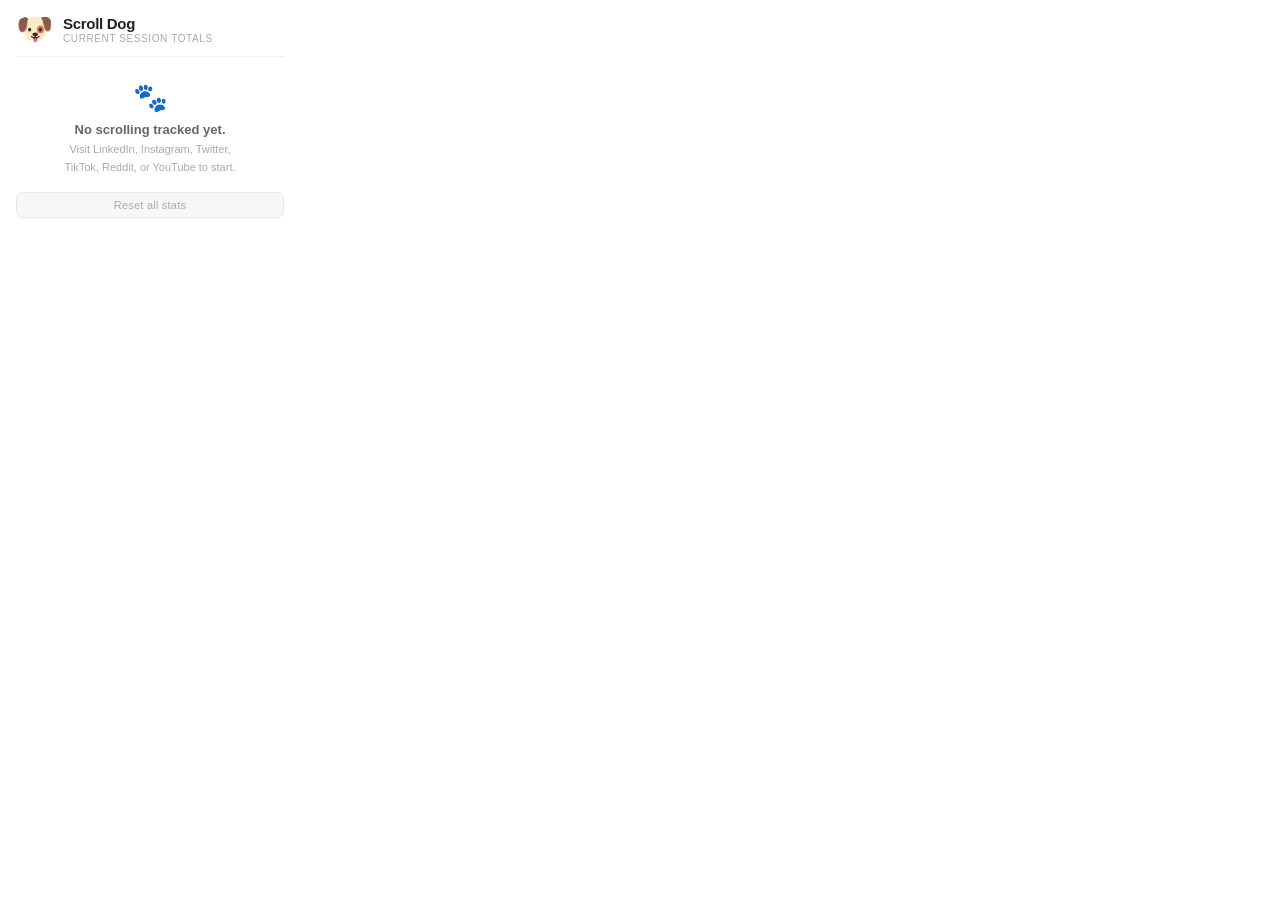
==== popup.html @ 81e45f55 "Add Scroll Dog source" ====
<!DOCTYPE html>
<html lang="en">
<head>
  <meta charset="utf-8">
  <meta name="viewport" content="width=device-width, initial-scale=1">
  <title>Scroll Dog</title>
  <link rel="stylesheet" href="popup.css">
</head>
<body>
  <div class="popup">

    <div class="header">
      <div class="header-dog">🐶</div>
      <div>
        <div class="title">Scroll Dog</div>
        <div class="subtitle">current session totals</div>
      </div>
    </div>

    <div id="stats" class="stats">
      <div class="loading">loading…</div>
    </div>

    <button id="reset-btn" class="reset-btn">Reset all stats</button>

  </div>
  <script src="popup.js"></script>
</body>
</html>
---- popup.css ----
* { margin: 0; padding: 0; box-sizing: border-box; }

body {
  font-family: -apple-system, BlinkMacSystemFont, 'Segoe UI', Roboto, sans-serif;
  font-size: 13px;
  background: #fff;
  color: #222;
  min-width: 250px;
  max-width: 300px;
}

.popup { padding: 14px 16px 12px; }

.header {
  display: flex;
  align-items: center;
  gap: 10px;
  padding-bottom: 12px;
  margin-bottom: 10px;
  border-bottom: 1px solid #eee;
}

.header-dog { font-size: 30px; line-height: 1; }

.title {
  font-size: 15px;
  font-weight: 700;
  letter-spacing: -0.02em;
}

.subtitle {
  font-size: 10px;
  color: #aaa;
  text-transform: uppercase;
  letter-spacing: 0.06em;
  margin-top: 1px;
}

.stats {
  min-height: 44px;
  margin-bottom: 10px;
}

.row {
  display: flex;
  align-items: center;
  gap: 6px;
  padding: 6px 0;
  border-bottom: 1px solid #f3f3f3;
}
.row:last-child { border-bottom: none; }

.host {
  flex: 1;
  font-size: 12px;
  color: #333;
  overflow: hidden;
  text-overflow: ellipsis;
  white-space: nowrap;
}

.scroll-val {
  font-family: 'Courier New', Courier, monospace;
  font-size: 12px;
  font-weight: 700;
  min-width: 48px;
  text-align: right;
}
.scroll-val.ok   { color: #22a94d; }
.scroll-val.warn { color: #f59e0b; }
.scroll-val.sad  { color: #ef6c00; }
.scroll-val.cry  { color: #e53935; }

.mood { font-size: 15px; }

.empty {
  text-align: center;
  padding: 14px 8px 6px;
  color: #666;
}
.empty-icon { font-size: 28px; margin-bottom: 8px; }
.empty-msg  { font-size: 13px; font-weight: 600; margin-bottom: 4px; }
.empty-sub  { font-size: 11px; color: #aaa; line-height: 1.6; }

.loading { color: #ccc; padding: 10px 0; text-align: center; font-size: 11px; }

.reset-btn {
  width: 100%;
  padding: 6px 0;
  font-size: 11px;
  color: #aaa;
  background: #f7f7f7;
  border: 1px solid #e8e8e8;
  border-radius: 7px;
  cursor: pointer;
  transition: background 0.15s, color 0.15s;
  letter-spacing: 0.02em;
}
.reset-btn:hover {
  background: #eee;
  color: #555;
}
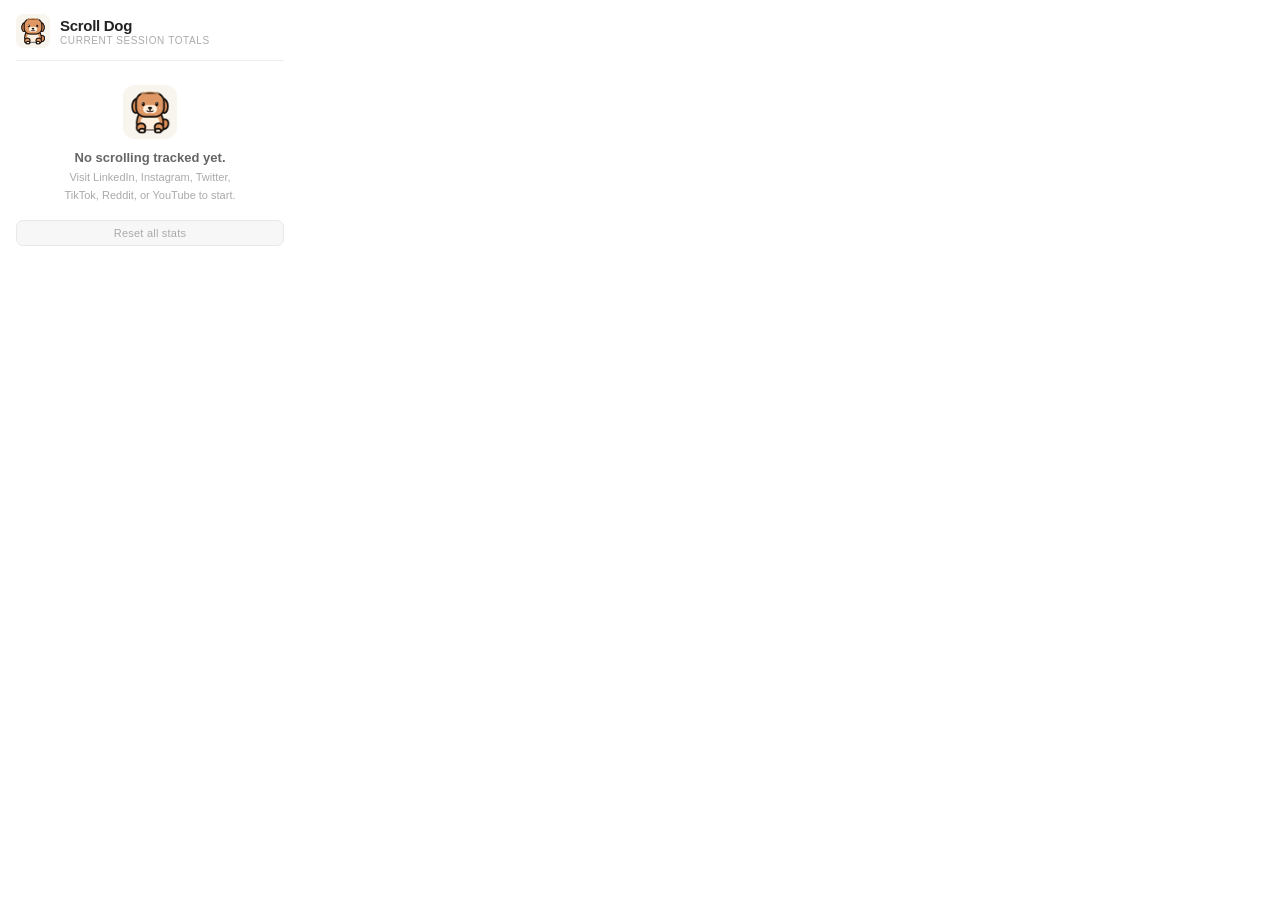
==== commit 4ccd3da6: "Match product dog to logo" ====
--- a/popup.html
+++ b/popup.html
@@ -10,7 +10,7 @@
   <div class="popup">
 
     <div class="header">
-      <div class="header-dog">🐶</div>
+      <img class="header-dog" src="icons/icon128.png" alt="">
       <div>
         <div class="title">Scroll Dog</div>
         <div class="subtitle">current session totals</div>
--- a/popup.css
+++ b/popup.css
@@ -20,7 +20,11 @@
   border-bottom: 1px solid #eee;
 }
 
-.header-dog { font-size: 30px; line-height: 1; }
+.header-dog {
+  width: 34px;
+  height: 34px;
+  border-radius: 8px;
+}
 
 .title {
   font-size: 15px;
@@ -71,14 +75,34 @@
 .scroll-val.sad  { color: #ef6c00; }
 .scroll-val.cry  { color: #e53935; }
 
-.mood { font-size: 15px; }
+.mood {
+  min-width: 42px;
+  padding: 3px 5px;
+  border-radius: 999px;
+  background: #f8f4ed;
+  color: #67584d;
+  font-size: 8px;
+  font-weight: 700;
+  text-align: center;
+  text-transform: uppercase;
+  letter-spacing: 0.03em;
+}
+
+.mood.warn { background: #fff4d9; color: #90620a; }
+.mood.sad { background: #ffead9; color: #9d4c13; }
+.mood.cry { background: #ffe2df; color: #a7362c; }
 
 .empty {
   text-align: center;
   padding: 14px 8px 6px;
   color: #666;
 }
-.empty-icon { font-size: 28px; margin-bottom: 8px; }
+.empty-icon {
+  width: 54px;
+  height: 54px;
+  margin-bottom: 8px;
+  border-radius: 12px;
+}
 .empty-msg  { font-size: 13px; font-weight: 600; margin-bottom: 4px; }
 .empty-sub  { font-size: 11px; color: #aaa; line-height: 1.6; }
 
